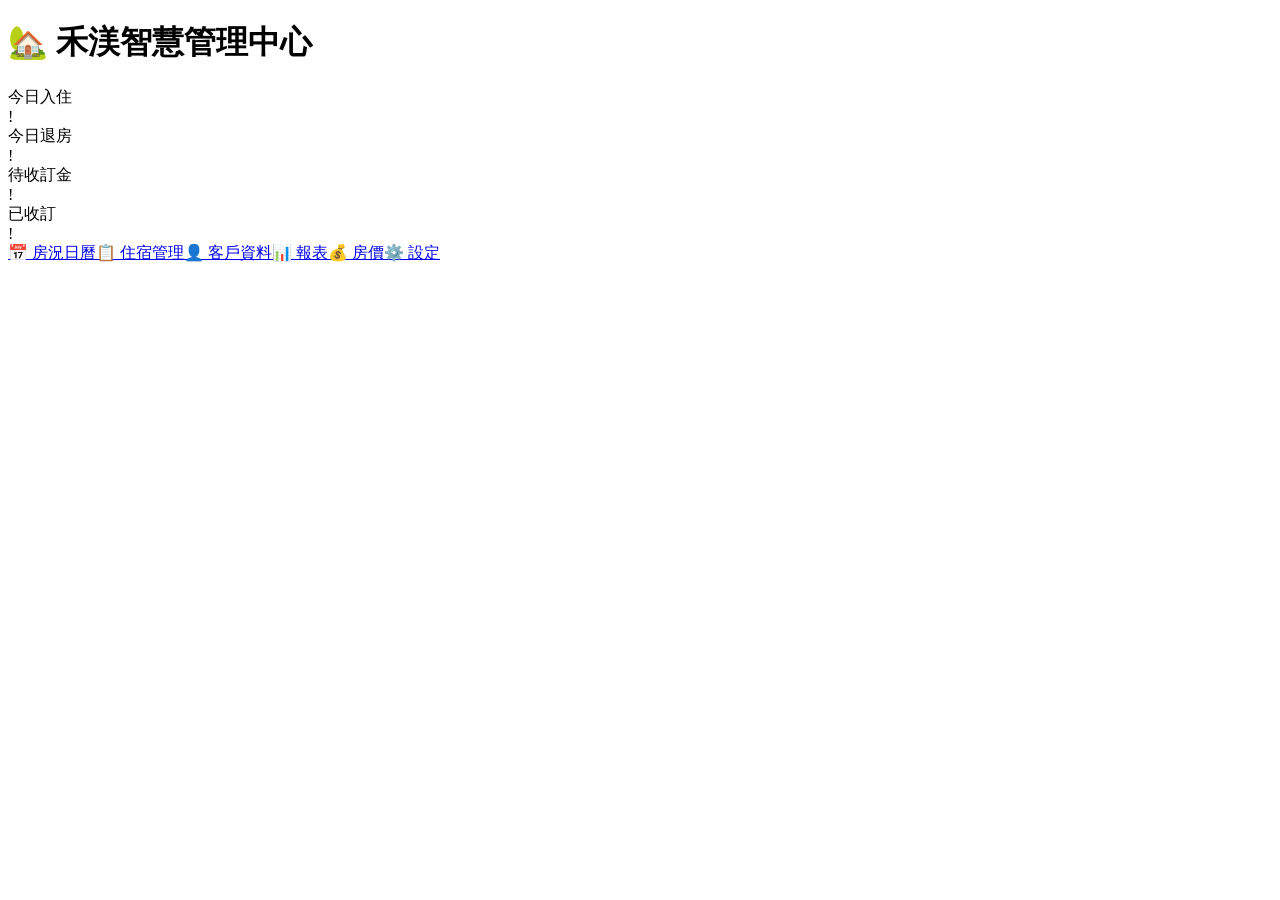
==== index.html @ 83db8c7d "V5.4.1 working restore" ====
<!DOCTYPE html><html lang="zh-Hant"><head><meta charset="UTF-8"/><meta name="viewport" content="width=device-width, initial-scale=1"/><title>禾渼智慧管理中心 V5.2</title><link rel="stylesheet" href="CSS/style.css"/></head><body class="app-page"><header class="page-header"><h1>🏡 禾渼智慧管理中心</h1></header><section class="dashboard-grid"><div class="dash-card"><div>今日入住</div><div class="big" id="todayCheckIn">-</div></div><div class="dash-card"><div>今日退房</div><div class="big" id="todayCheckOut">-</div></div><div class="dash-card"><div>待收訂金</div><div class="big" id="pendingDeposit">-</div></div><div class="dash-card"><div>已收訂</div><div class="big" id="paidOrders">-</div></div></section><section class="menu-grid"><a class="menu-card" href="calendar.html">📅 房況日曆</a><a class="menu-card" href="orders.html">📋 住宿管理</a><a class="menu-card" href="customers.html">👤 客戶資料</a><a class="menu-card" href="reports.html">📊 報表</a><a class="menu-card" href="pricing.html">💰 房價</a><a class="menu-card" href="settings.html">⚙️ 設定</a></section><script src="js/app.js"></script></body></html>
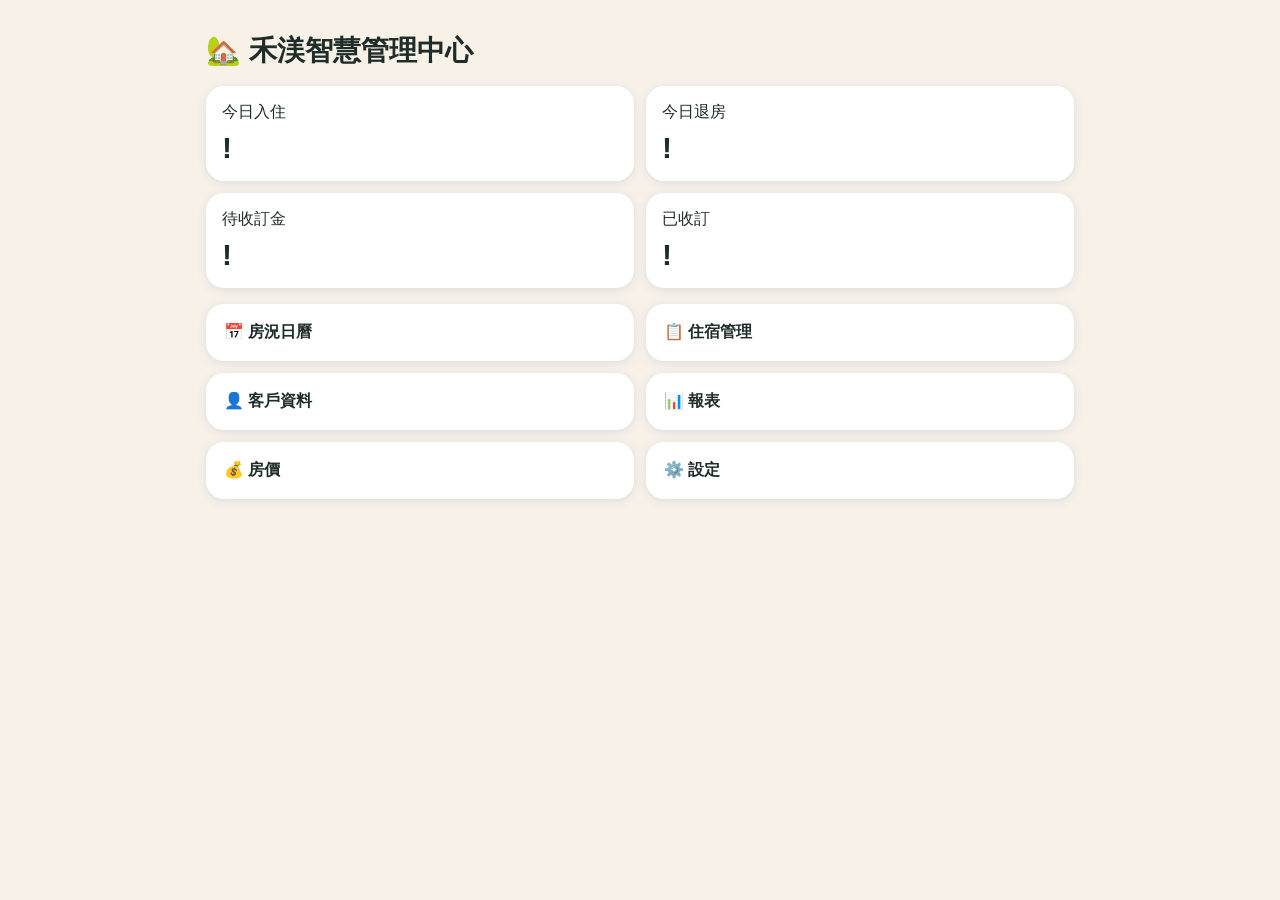
==== commit 73990fc6: "Fix CSS path for GitHub Pages" ====
--- a/index.html
+++ b/index.html
@@ -1 +1 @@
-<!DOCTYPE html><html lang="zh-Hant"><head><meta charset="UTF-8"/><meta name="viewport" content="width=device-width, initial-scale=1"/><title>禾渼智慧管理中心 V5.2</title><link rel="stylesheet" href="CSS/style.css"/></head><body class="app-page"><header class="page-header"><h1>🏡 禾渼智慧管理中心</h1></header><section class="dashboard-grid"><div class="dash-card"><div>今日入住</div><div class="big" id="todayCheckIn">-</div></div><div class="dash-card"><div>今日退房</div><div class="big" id="todayCheckOut">-</div></div><div class="dash-card"><div>待收訂金</div><div class="big" id="pendingDeposit">-</div></div><div class="dash-card"><div>已收訂</div><div class="big" id="paidOrders">-</div></div></section><section class="menu-grid"><a class="menu-card" href="calendar.html">📅 房況日曆</a><a class="menu-card" href="orders.html">📋 住宿管理</a><a class="menu-card" href="customers.html">👤 客戶資料</a><a class="menu-card" href="reports.html">📊 報表</a><a class="menu-card" href="pricing.html">💰 房價</a><a class="menu-card" href="settings.html">⚙️ 設定</a></section><script src="js/app.js"></script></body></html>+<!DOCTYPE html><html lang="zh-Hant"><head><meta charset="UTF-8"/><meta name="viewport" content="width=device-width, initial-scale=1"/><title>禾渼智慧管理中心 V5.2</title><link rel="stylesheet" href="css/style.css"/></head><body class="app-page"><header class="page-header"><h1>🏡 禾渼智慧管理中心</h1></header><section class="dashboard-grid"><div class="dash-card"><div>今日入住</div><div class="big" id="todayCheckIn">-</div></div><div class="dash-card"><div>今日退房</div><div class="big" id="todayCheckOut">-</div></div><div class="dash-card"><div>待收訂金</div><div class="big" id="pendingDeposit">-</div></div><div class="dash-card"><div>已收訂</div><div class="big" id="paidOrders">-</div></div></section><section class="menu-grid"><a class="menu-card" href="calendar.html">📅 房況日曆</a><a class="menu-card" href="orders.html">📋 住宿管理</a><a class="menu-card" href="customers.html">👤 客戶資料</a><a class="menu-card" href="reports.html">📊 報表</a><a class="menu-card" href="pricing.html">💰 房價</a><a class="menu-card" href="settings.html">⚙️ 設定</a></section><script src="js/app.js"></script></body></html>
--- a/css/style.css
+++ b/css/style.css
@@ -0,0 +1,2 @@
+
+*{box-sizing:border-box}body{margin:0;font-family:Arial,"Noto Sans TC",sans-serif;background:#f7f1e8;color:#1f2d2a;padding:16px}body.app-page{max-width:900px;margin:0 auto}.page-header{margin-bottom:16px}h1{font-size:28px;margin:16px 0}.back-btn,.quick-bar button,.secondary-btn{border:0;background:#fff;padding:10px 13px;border-radius:12px;box-shadow:0 2px 8px #ddd}.primary-btn{border:0;background:#2f6f5e;color:#fff;padding:12px 14px;border-radius:14px;font-weight:700}.danger-btn{border:0;background:#c0392b;color:#fff;padding:12px 14px;border-radius:14px;font-weight:700}.full-btn{width:100%;margin:6px 0 14px;font-size:16px}.quick-bar{display:flex;gap:8px;overflow-x:auto;margin-bottom:16px}.quick-bar button{white-space:nowrap}.quick-bar .active{background:#2f6f5e;color:#fff}.dashboard-grid,.menu-grid{display:grid;grid-template-columns:repeat(2,1fr);gap:12px}.dash-card,.menu-card,.info-card,.order-card{background:#fff;border-radius:18px;box-shadow:0 2px 10px #ddd}.dash-card{padding:16px}.dash-card .big{font-size:30px;font-weight:800;margin-top:8px}.menu-grid{margin-top:16px}.menu-card{color:#1f2d2a;text-decoration:none;padding:18px;font-weight:800}.month-bar{display:grid;grid-template-columns:56px 1fr 56px;gap:8px;align-items:center;margin:18px 0 10px}.month-bar h2{text-align:center;font-size:24px}.month-bar button{border:0;background:#2f6f5e;color:#fff;padding:14px 0;border-radius:14px;font-size:18px}.legend{display:flex;gap:10px;flex-wrap:wrap;margin:12px 0;font-size:14px}.week,.calendar{display:grid;grid-template-columns:repeat(7,minmax(0,1fr));gap:6px}.week div{text-align:center;font-weight:700;padding:8px 0}.day{border:0;min-height:74px;border-radius:14px;padding:8px;text-align:left;box-shadow:0 2px 8px #ddd;color:#1f2d2a}.empty{min-height:74px}.num{font-weight:700;font-size:16px}.status{font-size:12px;margin-top:10px}.normal{background:#e7f5ec}.villa-only{background:#fff3c4}.booked{background:#ffd6d6}.closed{background:#dedede}.order-list{display:grid;gap:14px}.order-card{padding:16px}.order-top{display:flex;justify-content:space-between;align-items:center;gap:8px}.order-badge,.status-pill{padding:6px 10px;border-radius:999px;font-size:13px;font-weight:700}.order-badge.villa{background:#e7f5ec}.order-badge.room{background:#eef2ff}.status-pill.paid{background:#e7f5ec;color:#20734b}.status-pill.pending{background:#fff3c4;color:#9a6a00}.status-pill.cancelled{background:#eee;color:#666}.status-pill.live{background:#eaf2ff;color:#1d5b99}.order-card h2{margin:12px 0 8px;font-size:24px}.order-card p{margin:8px 0;color:#4f5b57}.order-actions-row{display:flex;gap:8px;margin-top:14px}.order-actions-row button{flex:1}.sheet-overlay{position:fixed;inset:0;background:rgba(0,0,0,.28);opacity:0;pointer-events:none;transition:.2s;z-index:20}.sheet-overlay.show{opacity:1;pointer-events:auto}.day-sheet{position:fixed;left:0;right:0;bottom:0;background:#f7f1e8;border-radius:24px 24px 0 0;padding:12px 16px 22px;box-shadow:0 -8px 30px rgba(0,0,0,.18);transform:translateY(105%);transition:.25s;z-index:30;max-height:86vh;overflow:auto}.day-sheet.show{transform:translateY(0)}.sheet-handle{width:44px;height:5px;border-radius:99px;background:#d2c6b9;margin:0 auto 12px}.sheet-head{display:flex;justify-content:space-between;align-items:center;gap:12px;margin-bottom:8px}.sheet-title{font-size:22px;font-weight:800}.sheet-sub,.desc{color:#666;margin-top:5px}.sheet-close{width:38px;height:38px;border:0;border-radius:50%;background:#fff;font-size:24px}.info-card{padding:14px;margin:10px 0;word-break:break-word;white-space:pre-wrap}.info-card.error{color:#b00020}.label{color:#52605d;font-size:14px;margin-bottom:8px;font-weight:700}.big-status{font-size:22px;font-weight:800}.muted-card{background:#fffaf0}.form-section{background:#fff;border-radius:18px;padding:14px;margin:12px 0;box-shadow:0 2px 10px #ddd}.form-section-title{font-size:18px;font-weight:800;margin-bottom:12px}.form-grid{display:grid;gap:12px}.form-grid label{display:grid;gap:6px;font-weight:700;color:#52605d}.form-grid input,.form-grid select,.form-grid textarea{width:100%;border:0;background:#fdfbf7;border-radius:14px;padding:13px;font-size:16px;box-shadow:inset 0 0 0 1px rgba(0,0,0,.06);color:#1f2d2a}.form-grid textarea{resize:vertical}.form-grid .full-label{grid-column:1/-1}.smart-row{display:grid;grid-template-columns:repeat(2,1fr);gap:10px;margin-top:10px}.smart-card{background:#fffaf0;border-radius:14px;padding:12px;font-weight:800;color:#4f5b57}.status-options{display:grid;grid-template-columns:repeat(3,1fr);gap:8px}.status-option input{display:none}.status-option span{display:block;text-align:center;background:#fff;border-radius:999px;padding:10px;box-shadow:0 2px 8px #ddd;font-weight:800}.status-option input:checked+span{background:#2f6f5e;color:#fff}.toast{position:fixed;left:50%;bottom:24px;transform:translateX(-50%) translateY(120px);background:#1f2d2a;color:#fff;border-radius:999px;padding:12px 18px;z-index:60;transition:.25s}.toast.show{transform:translateX(-50%) translateY(0)}@media(min-width:680px){.form-grid{grid-template-columns:repeat(2,1fr)}}@media(max-width:520px){body{padding:14px}.day{min-height:62px;padding:6px}.status{font-size:11px}.status-options{grid-template-columns:repeat(2,1fr)}}
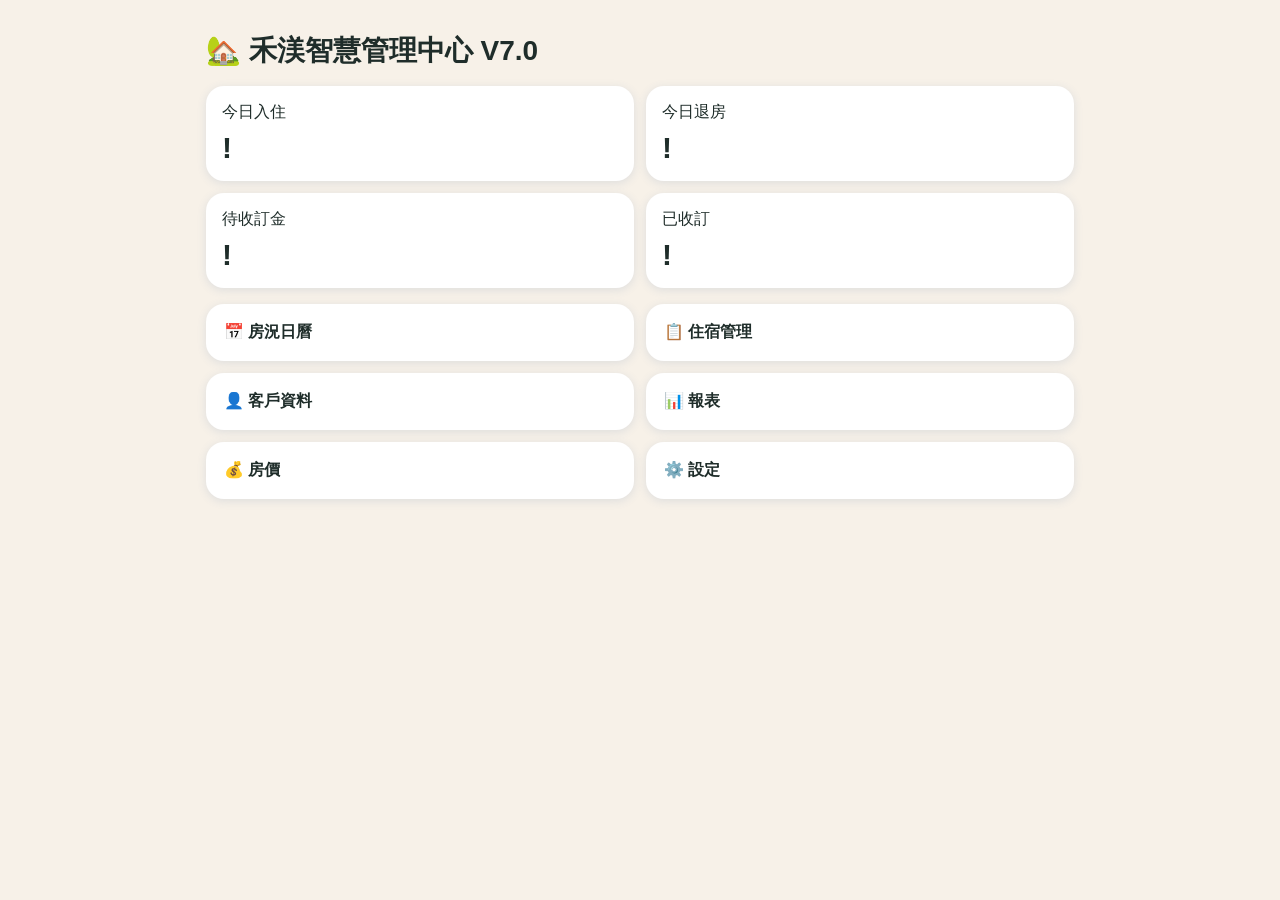
==== commit ff6fe090: "更新管理中心版本為 V7.0" ====
--- a/index.html
+++ b/index.html
@@ -1 +1 @@
-<!DOCTYPE html><html lang="zh-Hant"><head><meta charset="UTF-8"/><meta name="viewport" content="width=device-width, initial-scale=1"/><title>禾渼智慧管理中心 V5.2</title><link rel="stylesheet" href="css/style.css"/></head><body class="app-page"><header class="page-header"><h1>🏡 禾渼智慧管理中心</h1></header><section class="dashboard-grid"><div class="dash-card"><div>今日入住</div><div class="big" id="todayCheckIn">-</div></div><div class="dash-card"><div>今日退房</div><div class="big" id="todayCheckOut">-</div></div><div class="dash-card"><div>待收訂金</div><div class="big" id="pendingDeposit">-</div></div><div class="dash-card"><div>已收訂</div><div class="big" id="paidOrders">-</div></div></section><section class="menu-grid"><a class="menu-card" href="calendar.html">📅 房況日曆</a><a class="menu-card" href="orders.html">📋 住宿管理</a><a class="menu-card" href="customers.html">👤 客戶資料</a><a class="menu-card" href="reports.html">📊 報表</a><a class="menu-card" href="pricing.html">💰 房價</a><a class="menu-card" href="settings.html">⚙️ 設定</a></section><script src="js/app.js"></script></body></html>+<!DOCTYPE html><html lang="zh-Hant"><head><meta charset="UTF-8"/><meta name="viewport" content="width=device-width, initial-scale=1"/><title>禾渼智慧管理中心 V7.0</title><link rel="stylesheet" href="css/style.css"/></head><body class="app-page"><header class="page-header"><h1>🏡 禾渼智慧管理中心 V7.0</h1></header><section class="dashboard-grid"><div class="dash-card"><div>今日入住</div><div class="big" id="todayCheckIn">-</div></div><div class="dash-card"><div>今日退房</div><div class="big" id="todayCheckOut">-</div></div><div class="dash-card"><div>待收訂金</div><div class="big" id="pendingDeposit">-</div></div><div class="dash-card"><div>已收訂</div><div class="big" id="paidOrders">-</div></div></section><section class="menu-grid"><a class="menu-card" href="calendar.html">📅 房況日曆</a><a class="menu-card" href="orders.html">📋 住宿管理</a><a class="menu-card" href="customers.html">👤 客戶資料</a><a class="menu-card" href="reports.html">📊 報表</a><a class="menu-card" href="pricing.html">💰 房價</a><a class="menu-card" href="settings.html">⚙️ 設定</a></section><script src="js/app.js"></script></body></html>
